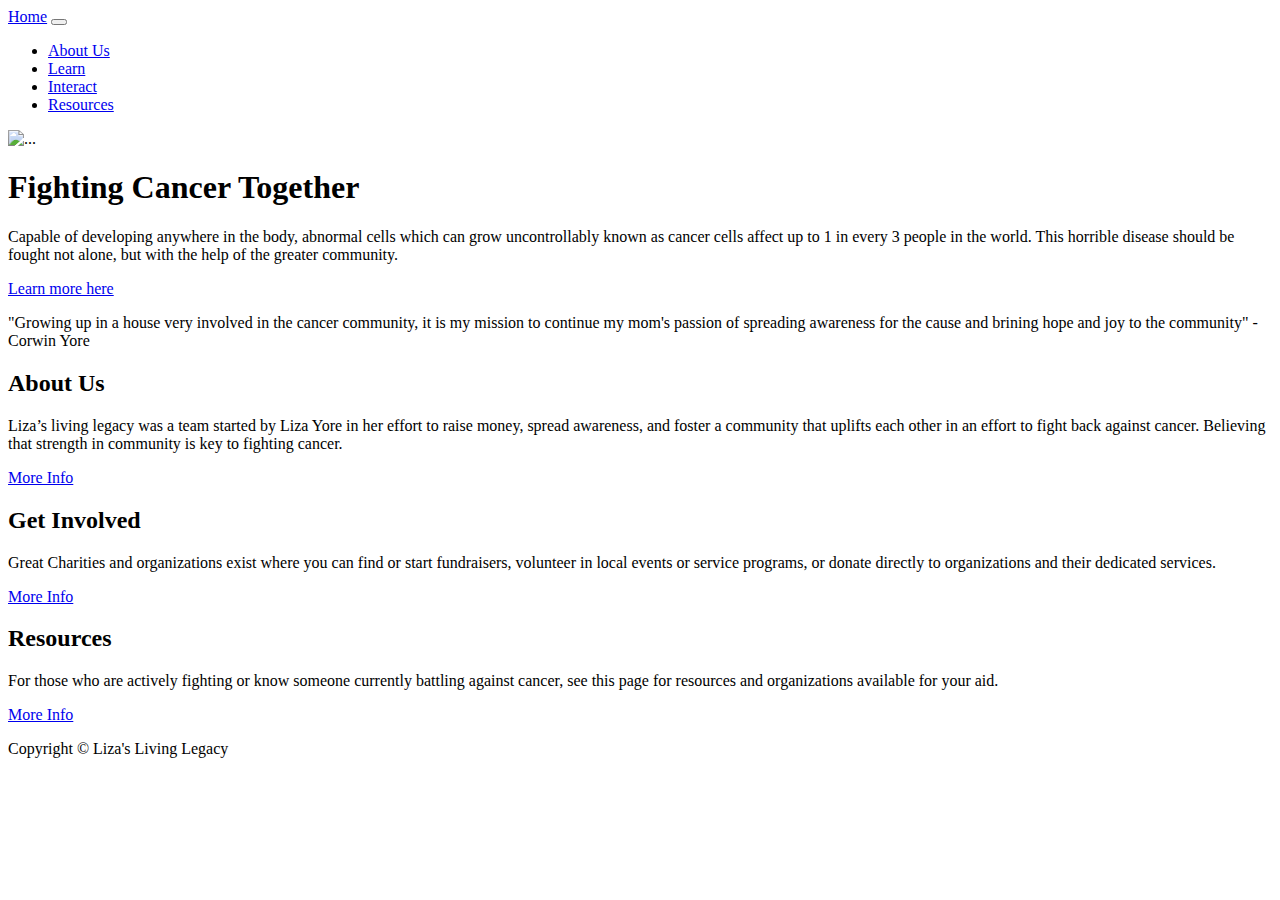
==== index.html @ e7958da0 "Add files via upload" ====
<!DOCTYPE html>
<html lang="en">
    <head>
        <meta charset="utf-8" />
        <meta name="viewport" content="width=device-width, initial-scale=1, shrink-to-fit=no" />
        <meta name="description" content="" />
        <meta name="author" content="" />
        <title>Liza's Living Leagcy</title>
        <!-- Favicon-->
        <link rel="icon" type="image/x-icon" href="assets/favicon.ico" />
        <!-- Core theme CSS (includes Bootstrap)-->
        <link href="css/styles.css" rel="stylesheet" />
        <link href="css/overridestyles.css" rel="stylesheet" />
    </head>
    <body>
        <!-- Responsive navbar-->
        <nav class="navbar navbar-expand-lg navbar-dark bg-dark">
            <div class="container px-5">
                <a class="navbar-brand" href="index.html">Home</a>
                <button class="navbar-toggler" type="button" data-bs-toggle="collapse" data-bs-target="#navbarNav"
                    aria-controls="navbarNav" aria-expanded="false" aria-label="Toggle navigation">
                    <span class="navbar-toggler-icon"></span>
                </button>
                <div class="collapse navbar-collapse" id="navbarNav">
                    <ul class="navbar-nav ms-auto mb-2 mb-lg-0">
                        <li class="nav-item"><a class="nav-link" href="about.html">About Us</a></li>
                        <li class="nav-item"><a class="nav-link" href="learn.html">Learn</a></li>
                        <li class="nav-item"><a class="nav-link" href="interact.html">Interact</a></li>
                        <li class="nav-item"><a class="nav-link" href="resources.html">Resources</a></li>
                    </ul>
                </div>
            </div>
        </nav>
        
        <!-- Page Content-->
        <div class="container px-4 px-lg-5">
            <!-- Heading Row-->
            <div class="row gx-4 gx-lg-5 align-items-center my-5">
                <div class="col-lg-7"><img class="img-fluid rounded mb-4 mb-lg-0" src="https://www.leehealth.org/LeeHealth/files/cb/cb2a6796-bb3c-429c-91ac-b752bed179c1_800_500.jpg" alt="..." /></div>
                <div class="col-lg-5">
                    <h1 class="font-weight-light">Fighting Cancer Together</h1>
                    <p>Capable of developing anywhere in the body, abnormal cells which can grow uncontrollably known as cancer cells affect up to 1 in every 3 people in the world. This horrible disease should be fought not alone, but with the help of the greater community. </p>
                    <a class="btn btn-primary" href="file:///Users/corwinyore/Downloads/startbootstrap-small-business-gh-pages/learn.html">Learn more here</a>
                </div>
            </div>
            <!-- Call to Action-->
            <div class="card text-white bg-secondary my-5 py-4 text-center">
                <div class="card-body"><p class="text-white m-0">"Growing up in a house very involved in the cancer community, it is my mission to continue my mom's passion of spreading awareness for the cause and brining hope and joy to the community" -Corwin Yore</p></div>
            </div>
            <!-- Content Row-->
            <div class="row gx-4 gx-lg-5">
                <div class="col-md-4 mb-5">
                    <div class="card h-100">
                        <div class="card-body">
                            <h2 class="card-title">About Us</h2>
                            <p class="card-text">Liza’s living legacy was a team started by Liza Yore in her effort to raise money, spread awareness, and foster a community that uplifts each other in an effort to fight back against cancer. Believing that strength in community is key to fighting cancer.
                            </p>
                        </div>
                        <div class="card-footer"><a class="btn btn-primary btn-sm" href="file:///Users/corwinyore/Downloads/startbootstrap-small-business-gh-pages/about.html">More Info</a></div>
                    </div>
                </div>
                <div class="col-md-4 mb-5">
                    <div class="card h-100">
                        <div class="card-body">
                            <h2 class="card-title">Get Involved</h2>
                            <p class="card-text">Great Charities and organizations exist where you can find or start fundraisers, volunteer in local events or service programs, or donate directly to organizations and their dedicated services.</p>
                        </div>
                        <div class="card-footer"><a class="btn btn-primary btn-sm" href="file:///Users/corwinyore/Downloads/startbootstrap-small-business-gh-pages/interact.html">More Info</a></div>
                    </div>
                </div>
                <div class="col-md-4 mb-5">
                    <div class="card h-100">
                        <div class="card-body justify-content-center">
                            <h2 class="card-title">Resources</h2>
                            <p class="card-text text-center mt-4">
                                
                         For those who are actively fighting or know someone currently battling against cancer, see this page for resources and organizations available for your aid.
                            </p>
                        </div>
                        <div class="card-footer text-center">
                            <a class="btn btn-primary btn-sm" href="file:///Users/corwinyore/Downloads/startbootstrap-small-business-gh-pages/resources.html">More Info</a>
                        </div>
                    </div>
                </div>                
        </div>
        <!-- Footer-->
        <footer class="py-5 bg-dark">
            <div class="container px-4 px-lg-5"><p class="m-0 text-center text-white">Copyright &copy; Liza's Living Legacy</p></div>
        </footer>
        <!-- Bootstrap core JS-->
        <script src="https://cdn.jsdelivr.net/npm/bootstrap@5.2.3/dist/js/bootstrap.bundle.min.js"></script>
        <!-- Core theme JS-->
        <script src="js/scripts.js"></script>
    </body>
</html>
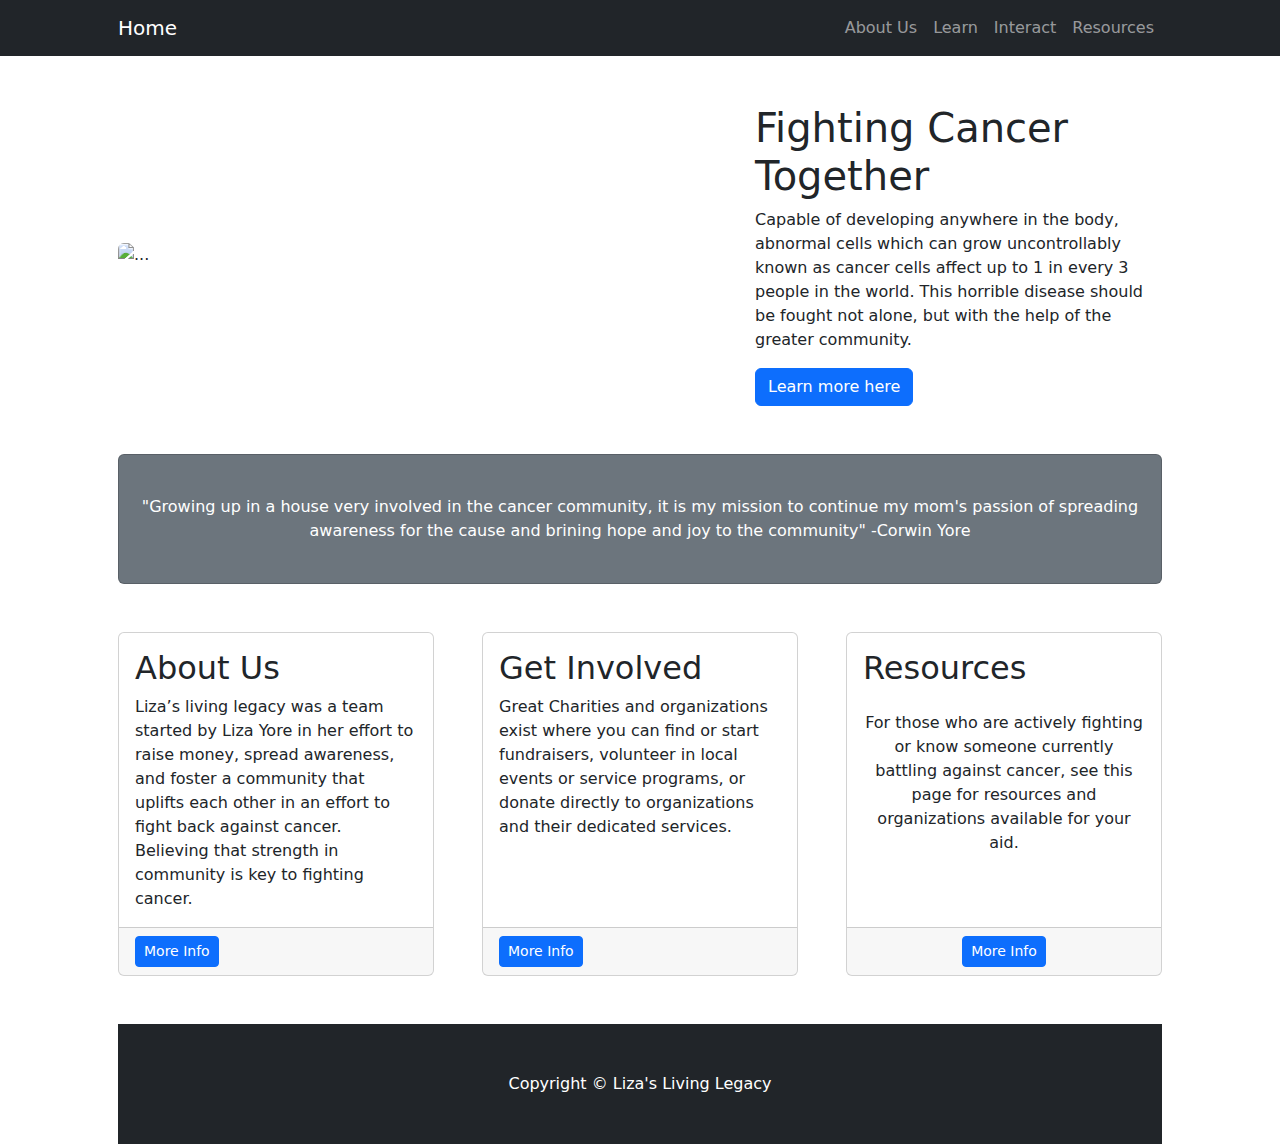
==== commit 0be3a768: "Update index.html" ====
--- a/index.html
+++ b/index.html
@@ -9,8 +9,8 @@
         <!-- Favicon-->
         <link rel="icon" type="image/x-icon" href="assets/favicon.ico" />
         <!-- Core theme CSS (includes Bootstrap)-->
-        <link href="css/styles.css" rel="stylesheet" />
-        <link href="css/overridestyles.css" rel="stylesheet" />
+        <link href="styles.css" rel="stylesheet" />
+       
     </head>
     <body>
         <!-- Responsive navbar-->
